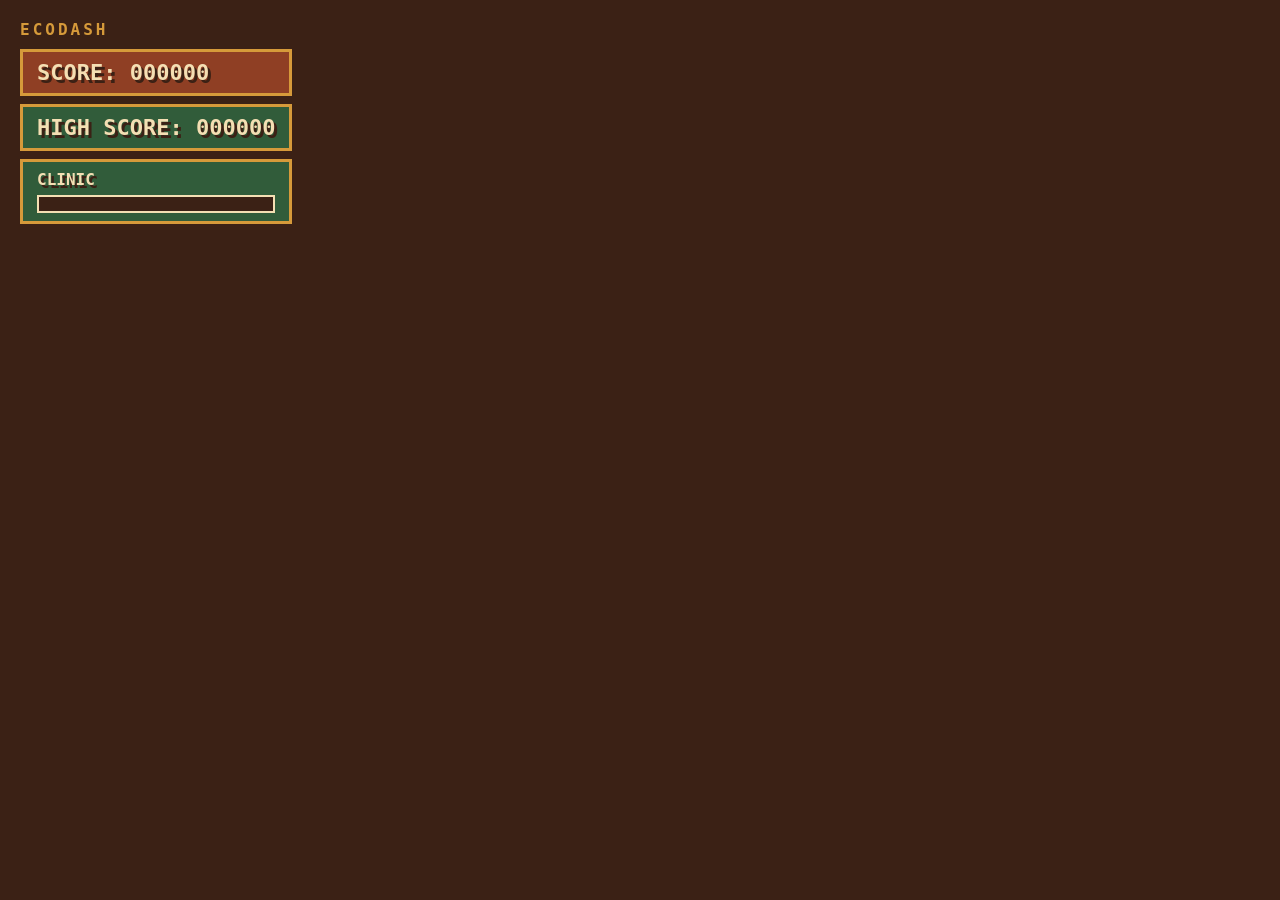
==== ecodash/index.html @ 1321fa7f "seperated all js into different files and put js in seperate folder added platforms and more" ====
<!DOCTYPE html>
<html lang="en">
<head>
  <meta charset="UTF-8">
  <title>EcoDash - Step 2: Tiles and backgrounds</title>
  <link rel="stylesheet" href="style.css">
</head>
<body>

  <div id="hud">
    <div id="score">SCORE: 000000</div>
    <div id="highscore">HIGH SCORE: 000000</div>

    <div id="distance">
      <div id="distanceLabel">CLINIC</div>
      <div id="distanceBar">
        <div id="distanceFill"></div>
      </div>
    </div>
  </div>

  <canvas id="gameCanvas"></canvas>

 <script src="js/world.js"></script>
<script src="js/platforms.js"></script>
<script src="js/player.js"></script>
<script src="js/package.js"></script>
<script src="js/high score system.js"></script>
<script src="js/game.js"></script>

</body>
</html>
---- ecodash/style.css ----
body {
  margin: 0;
  overflow: hidden;
  background: #3b2115;
}

canvas {
  display: block;
}

/* HUD */
#hud {
  position: fixed;
  top: 20px;
  left: 20px;

  display: flex;
  flex-direction: column;
  gap: 8px;

  font-family: monospace;
  font-size: 22px;
  font-weight: bold;

  color: #f4dfb3;

  z-index: 10;

  text-shadow: 3px 3px 0 #3b2115;

  pointer-events: none;
}

/* score boxes */
#score,
#highscore {
  padding: 8px 14px;

  background: #8f3f24;

  border: 3px solid #d69a3a;

  box-shadow: 4px 4px 0 #3b2115;

  min-width: 190px;
}


/* highscore */
#highscore {
  background: #315c3a;
  border-color: #d69a3a;
}

/* distance meter to clinic */
#distance {
  padding: 8px 14px;
  background: #315c3a;
  border: 3px solid #d69a3a;
  box-shadow: 4px 4px 0 #3b2115;
  min-width: 190px;
}

#distanceLabel {
  margin-bottom: 6px;
  font-size: 16px;
}

#distanceBar {
  width: 100%;
  height: 18px;
  background: #3b2115;
  border: 2px solid #f4dfb3;
  box-sizing: border-box;
}

#distanceFill {
  width: 0%;
  height: 100%;
  background: #d69a3a;
}

/* HUD title */
#hud::before {
  content: "ECODASH";

  display: block;

  margin-bottom: 2px;

  color: #d69a3a;

  font-size: 16px;
  letter-spacing: 3px;
}
/* smaller screen */

@media (max-width: 600px) {

  #hud {
    top: 12px;
    left: 12px;
    font-size: 16px;
  }

  #score,
  #highscore {
    min-width: 140px;
    padding: 6px 10px;
  }

}
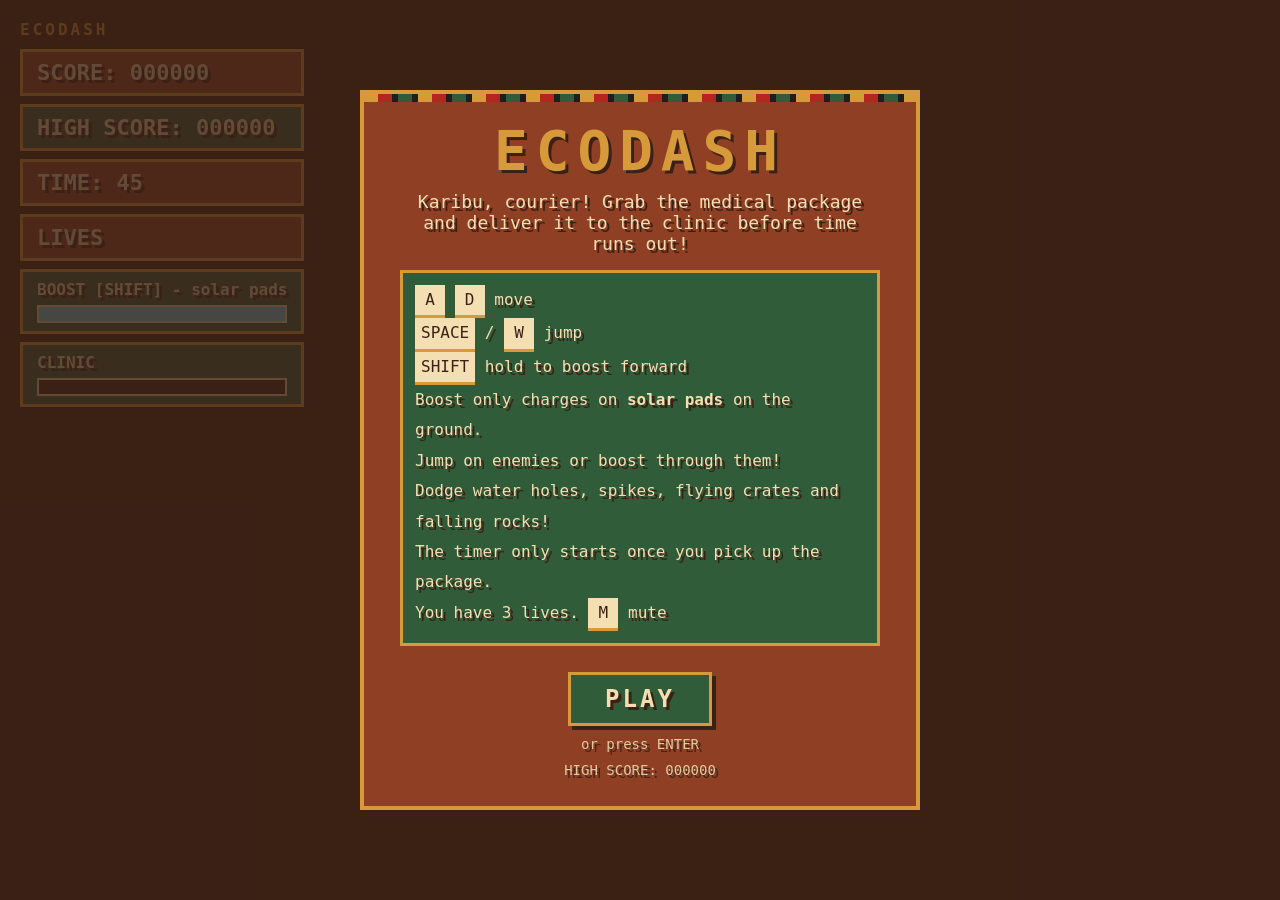
==== commit de56925f: "Added everything finished game" ====
--- a/ecodash/index.html
+++ b/ecodash/index.html
@@ -2,7 +2,7 @@
 <html lang="en">
 <head>
   <meta charset="UTF-8">
-  <title>EcoDash - Step 2: Tiles and backgrounds</title>
+  <title>EcoDash</title>
   <link rel="stylesheet" href="style.css">
 </head>
 <body>
@@ -10,6 +10,15 @@
   <div id="hud">
     <div id="score">SCORE: 000000</div>
     <div id="highscore">HIGH SCORE: 000000</div>
+    <div id="timer">TIME: 45</div>
+    <div id="lives"><span id="livesLabel">LIVES</span> <span id="hearts"></span></div>
+
+    <div id="energy">
+      <div id="energyLabel">BOOST [SHIFT] - solar pads</div>
+      <div id="energyBar">
+        <div id="energyFill"></div>
+      </div>
+    </div>
 
     <div id="distance">
       <div id="distanceLabel">CLINIC</div>
@@ -21,12 +30,103 @@
 
   <canvas id="gameCanvas"></canvas>
 
+  <!-- messages -->
+  <div id="toast" class="hidden"></div>
+
+  <!-- menu -->
+  <div id="menu" class="overlay">
+    <div class="panel">
+      <h1>ECODASH</h1>
+      <p class="tagline">Karibu, courier! Grab the medical package and deliver it to the clinic before time runs out!</p>
+
+      <div class="controls">
+        <div><span class="key">A</span> <span class="key">D</span> move</div>
+        <div><span class="key">SPACE</span> / <span class="key">W</span> jump</div>
+        <div><span class="key">SHIFT</span> hold to boost forward</div>
+        <div>Boost only charges on <b>solar pads</b> on the ground.</div>
+        <div>Jump on enemies or boost through them!</div>
+        <div>Dodge water holes, spikes, flying crates and falling rocks!</div>
+        <div>The timer only starts once you pick up the package.</div>
+        <div>You have 3 lives. <span class="key">M</span> mute</div>
+      </div>
+
+      <button id="playButton" class="btn">PLAY</button>
+      <p class="hint">or press ENTER</p>
+      <p id="menuHigh" class="hint">HIGH SCORE: 000000</p>
+    </div>
+  </div>
+
+  <!-- difficulty -->
+  <div id="difficulty" class="overlay hidden">
+    <div class="panel">
+      <h2>PICK A ROUTE</h2>
+      <p class="tagline">How far away is the clinic?</p>
+      <button id="easyButton" class="btn wide">1 - EASY <span class="dist">3000</span></button><br>
+      <button id="mediumButton" class="btn wide">2 - MEDIUM <span class="dist">30000</span></button><br>
+      <button id="hardButton" class="btn wide">3 - HARD <span class="dist">50000</span></button>
+      <p class="hint">click one or press 1, 2 or 3</p>
+    </div>
+  </div>
+
+  <!-- coin thing -->
+  <div id="coinflip" class="overlay hidden">
+    <div class="panel">
+      <h2>YOU DIED</h2>
+      <p id="coinReason" class="tagline"></p>
+
+      <div id="coinScene">
+        <div id="coinWrap">
+          <div id="coin">
+            <div class="face heads">H</div>
+            <div class="face tails">T</div>
+          </div>
+        </div>
+      </div>
+
+      <p id="coinText" class="coinText">Flipping the coin...</p>
+      <p class="hint">Last life lost! Heads: extra life &nbsp;|&nbsp; Tails: game over</p>
+      <button id="coinButton" class="btn hidden">CONTINUE</button>
+    </div>
+  </div>
+
+  <!-- game over screen -->
+  <div id="gameOver" class="overlay hidden">
+    <div class="panel">
+      <h2 id="gameOverTitle">GAME OVER</h2>
+      <p id="gameOverReason" class="tagline"></p>
+      <p id="gameOverScore">SCORE: 000000</p>
+      <p id="gameOverHigh">HIGH SCORE: 000000</p>
+      <button id="scoresButton" class="btn">HIGH SCORES</button>
+      <p class="hint">or press ENTER</p>
+    </div>
+  </div>
+
+  <!-- high scores, last screen -->
+  <div id="highscores" class="overlay hidden">
+    <div class="panel">
+      <h2>HIGH SCORES</h2>
+      <p id="newScoreText" class="tagline hidden">New high score! Enter your name:</p>
+      <div id="nameRow" class="hidden">
+        <input id="nameInput" type="text" maxlength="8" placeholder="NAME" autocomplete="off">
+        <button id="saveScoreButton" class="btn small">SAVE</button>
+      </div>
+      <table id="scoreTable"></table>
+      <button id="restartButton" class="btn">PLAY AGAIN</button>
+      <p class="hint">or press ENTER</p>
+    </div>
+  </div>
+
  <script src="js/world.js"></script>
 <script src="js/platforms.js"></script>
 <script src="js/player.js"></script>
+<script src="js/enemies.js"></script>
 <script src="js/package.js"></script>
+<script src="js/hazards.js"></script>
+<script src="js/solar.js"></script>
 <script src="js/high score system.js"></script>
+<script src="js/weather.js"></script>
+<script src="js/gamestate.js"></script>
 <script src="js/game.js"></script>
 
 </body>
-</html>+</html>
--- a/ecodash/style.css
+++ b/ecodash/style.css
@@ -8,7 +8,7 @@
   display: block;
 }
 
-/* HUD */
+/* hud */
 #hud {
   position: fixed;
   top: 20px;
@@ -80,7 +80,7 @@
   background: #d69a3a;
 }
 
-/* HUD title */
+/* hud title */
 #hud::before {
   content: "ECODASH";
 
@@ -109,4 +109,370 @@
     padding: 6px 10px;
   }
 
-}+}
+
+/* extra hud boxes */
+#timer {
+  padding: 8px 14px;
+  background: #8f3f24;
+  border: 3px solid #d69a3a;
+  box-shadow: 4px 4px 0 #3b2115;
+  min-width: 190px;
+}
+
+#energy {
+  padding: 8px 14px;
+  background: #315c3a;
+  border: 3px solid #d69a3a;
+  box-shadow: 4px 4px 0 #3b2115;
+  min-width: 190px;
+}
+
+#energyLabel {
+  margin-bottom: 6px;
+  font-size: 16px;
+}
+
+#energyBar {
+  width: 100%;
+  height: 18px;
+  background: #3b2115;
+  border: 2px solid #f4dfb3;
+  box-sizing: border-box;
+}
+
+#energyFill {
+  width: 100%;
+  height: 100%;
+  background: #6fd2e8;
+}
+
+#energyFill.exhausted {
+  background: #c0392b;       /* red while recharging after running dry */
+}
+
+/* overlays: menu, coin flip, game over */
+.hidden {
+  display: none !important;
+}
+
+.overlay {
+  position: fixed;
+  inset: 0;
+  z-index: 20;
+
+  display: flex;
+  align-items: center;
+  justify-content: center;
+
+  background: rgba(59, 33, 21, 0.78);
+  font-family: monospace;
+  color: #f4dfb3;
+  text-shadow: 3px 3px 0 #3b2115;
+}
+
+.panel {
+  max-width: 480px;
+  padding: 24px 36px 28px;
+  text-align: center;
+
+  background: #8f3f24;
+  border: 4px solid #d69a3a;
+  box-shadow: 8px 8px 0 #3b2115;
+}
+
+.panel h1 {
+  margin: 0 0 8px;
+  font-size: 56px;
+  letter-spacing: 8px;
+  color: #d69a3a;
+}
+
+.panel h2 {
+  margin: 0 0 8px;
+  font-size: 38px;
+  letter-spacing: 4px;
+  color: #d69a3a;
+}
+
+.tagline {
+  margin: 0 0 16px;
+  font-size: 18px;
+}
+
+.controls {
+  margin: 0 0 20px;
+  padding: 12px;
+  font-size: 16px;
+  line-height: 1.9;
+  text-align: left;
+  background: #315c3a;
+  border: 3px solid #d69a3a;
+}
+
+.key {
+  display: inline-block;
+  min-width: 18px;
+  padding: 0 6px;
+  text-align: center;
+  color: #3b2115;
+  text-shadow: none;
+  background: #f4dfb3;
+  border-bottom: 3px solid #d69a3a;
+}
+
+.btn {
+  margin-top: 6px;
+  padding: 10px 34px;
+
+  font-family: monospace;
+  font-size: 24px;
+  font-weight: bold;
+  letter-spacing: 3px;
+  color: #f4dfb3;
+  text-shadow: 3px 3px 0 #3b2115;
+
+  background: #315c3a;
+  border: 3px solid #d69a3a;
+  box-shadow: 4px 4px 0 #3b2115;
+  cursor: pointer;
+}
+
+.btn:hover {
+  background: #3f7449;
+}
+
+.btn:active {
+  transform: translate(3px, 3px);
+  box-shadow: 1px 1px 0 #3b2115;
+}
+
+.hint {
+  margin: 10px 0 0;
+  font-size: 14px;
+  opacity: 0.85;
+}
+
+#gameOverScore,
+#gameOverHigh {
+  margin: 4px 0;
+  font-size: 22px;
+  font-weight: bold;
+}
+
+#gameOverHigh {
+  margin-bottom: 16px;
+}
+
+/* the coin */
+#coinScene {
+  height: 190px;
+  perspective: 700px;
+  display: flex;
+  align-items: flex-end;
+  justify-content: center;
+}
+
+#coinWrap {
+  width: 110px;
+  height: 110px;
+  animation: coinToss 1.8s ease-out forwards;
+}
+
+#coin {
+  position: relative;
+  width: 110px;
+  height: 110px;
+  transform-style: preserve-3d;
+}
+
+#coin.spinning {
+  animation: coinSpin 1.8s ease-out forwards;
+}
+
+.face {
+  position: absolute;
+  inset: 0;
+  display: flex;
+  align-items: center;
+  justify-content: center;
+
+  font-size: 54px;
+  font-weight: bold;
+  color: #8f3f24;
+  text-shadow: none;
+
+  background: #d69a3a;
+  border: 6px solid #f4dfb3;
+  border-radius: 50%;
+  box-sizing: border-box;
+  backface-visibility: hidden;
+}
+
+.face.tails {
+  transform: rotateY(180deg);
+  background: #c98b45;
+}
+
+@keyframes coinSpin {
+  from { transform: rotateY(0deg); }
+  to   { transform: rotateY(var(--end, 1800deg)); }
+}
+
+@keyframes coinToss {
+  0%   { transform: translateY(0); }
+  45%  { transform: translateY(-80px); }
+  100% { transform: translateY(0); }
+}
+
+.coinText {
+  margin: 14px 0 0;
+  min-height: 28px;
+  font-size: 22px;
+  font-weight: bold;
+}
+
+@media (max-width: 600px) {
+  .panel { max-width: 88vw; padding: 16px 18px 20px; }
+  .panel h1 { font-size: 38px; letter-spacing: 4px; }
+  .panel h2 { font-size: 28px; }
+  .controls { font-size: 14px; }
+}
+
+/* lives */
+#lives {
+  padding: 8px 14px;
+  background: #8f3f24;
+  border: 3px solid #d69a3a;
+  box-shadow: 4px 4px 0 #3b2115;
+  min-width: 190px;
+}
+
+#livesLabel {
+  margin-right: 8px;
+}
+
+.heart {
+  color: #ff4d4d;
+  margin-right: 2px;
+}
+
+.heart.lost {
+  color: #3b2115;
+  text-shadow: none;
+}
+
+/* message at the top of the screen */
+#toast {
+  position: fixed;
+  top: 24px;
+  left: 50%;
+  transform: translateX(-50%);
+  z-index: 15;
+
+  padding: 10px 22px;
+  font-family: monospace;
+  font-size: 22px;
+  font-weight: bold;
+  color: #f4dfb3;
+  text-shadow: 3px 3px 0 #3b2115;
+  text-transform: uppercase;
+  white-space: nowrap;
+
+  background: #8f3f24;
+  border: 3px solid #d69a3a;
+  box-shadow: 4px 4px 0 #3b2115;
+  pointer-events: none;
+}
+
+@media (max-width: 600px) {
+  #lives { min-width: 140px; padding: 6px 10px; }
+  #toast { font-size: 14px; white-space: normal; text-align: center; width: 80vw; }
+}
+
+
+/* kente strip on the panels */
+.panel {
+  position: relative;
+}
+
+.panel::before,
+#toast::before {
+  content: "";
+  position: absolute;
+  top: 0;
+  left: 0;
+  right: 0;
+  height: 8px;
+  background: repeating-linear-gradient(90deg,
+    #d69a3a 0 14px, #b3261e 14px 28px, #1e1e1e 28px 34px, #315c3a 34px 48px, #1e1e1e 48px 54px);
+}
+
+#toast {
+  padding-top: 16px;
+}
+
+/* high score page */
+#scoreTable {
+  width: 100%;
+  margin: 10px 0 16px;
+  font-size: 20px;
+  border-collapse: collapse;
+  background: #315c3a;
+  border: 3px solid #d69a3a;
+}
+
+#scoreTable td {
+  padding: 4px 12px;
+}
+
+#scoreTable td:first-child { text-align: left; width: 40px; }
+#scoreTable td:nth-child(2) { text-align: left; }
+#scoreTable td:last-child { text-align: right; }
+
+#scoreTable tr.mine {
+  background: #d69a3a;
+  color: #3b2115;
+  text-shadow: none;
+}
+
+#nameRow {
+  margin-bottom: 8px;
+}
+
+#nameInput {
+  width: 130px;
+  padding: 8px;
+  font-family: monospace;
+  font-size: 22px;
+  font-weight: bold;
+  text-transform: uppercase;
+  text-align: center;
+  color: #3b2115;
+  background: #f4dfb3;
+  border: 3px solid #d69a3a;
+}
+
+.btn.small {
+  padding: 8px 16px;
+  font-size: 20px;
+  margin-top: 0;
+}
+
+
+/* difficulty buttons */
+.btn.wide {
+  width: 100%;
+  margin-top: 12px;
+  font-size: 22px;
+}
+
+.dist {
+  display: block;
+  font-size: 14px;
+  letter-spacing: 1px;
+  opacity: 0.85;
+}
+
+#scoreTable td:nth-child(3) { font-size: 14px; opacity: 0.8; }
+#scoreTable td:last-child { text-align: right; }
